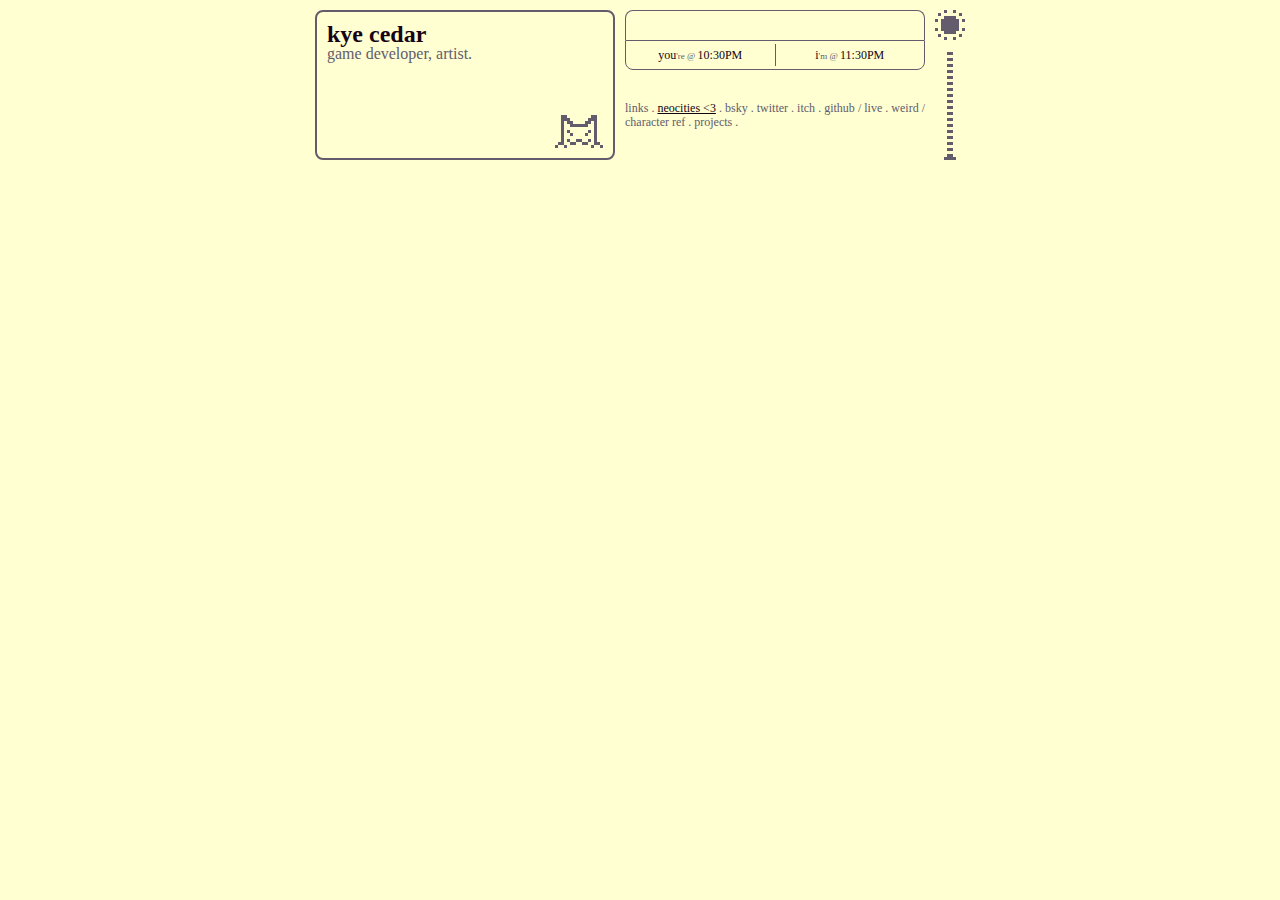
==== index.html @ e7b0b973 "updating datapoints" ====
<!DOCTYPE html>
<html theme="">
    <head>
        <meta charset="UTF-8" />
        <meta name="viewport" content="width=device-width, initial-scale=1" />

        <meta name="robots" content="noai, noimageai, fuckai, index, nofollow, noarchive" />
    
        <!-- SEO -->
        <meta name="description" content="game developer and artist." />
        <meta property="og:type" content="website" />
        <meta property="og:url" content="https://kyedog.neocities.org" />
        <meta property="og:locale" content="en_US" />
        <meta property="og:site_name" content="kye" />
        <meta property="og:title" content="kye" />
        <meta property="og:description" content="game developer and artist." />
        
        <meta name="twitter:card" content="summary_large_image" />
        <meta name="twitter:creator" content="@kyecedar" />
        <meta name="twitter:title" content="kye" />
        <meta name="twitter:image" content="" />
        <meta name="twitter:image:alt" content="" />

        <!-- CSS -->
        <link href="/css/reset.css" rel="stylesheet" type="text/css" media="all" />
        <link href="/css/fonts.css" rel="stylesheet" type="text/css" media="all" />
        <link href="/css/global.css" rel="stylesheet" type="text/css" media="all" />

        <!-- SCRIPTS -->
        <script src="/js/lightswitch.js" defer></script>
    </head>
    <body>
        <main class="container">
            <div class="content">
                <div class="opener">
                    <article class="idcard">
                        <h1>kye cedar</h1>
                        <h2>game developer, artist.</h2>
                        <div class="buddy icon"></div>
                    </article>
                    <div class="flex-row">
                        <article class="datapoints">
                            <div class="event">
                                <div class="text"></div>
                            </div>
                            <div class="timezone">
                                <div class="yourtime">
                                    <div class="text"><span class="who">you</span>'re @ <span class="time">10:30PM</span></div>
                                </div>
                                <div class="separator"></div>
                                <div class="mytime">
                                    <div class="text"><span class="who">i</span>'m @ <span class="time">11:30PM</span></div>
                                </div>
                            </div>
                            <div class="fastlinks">
                                <div class="text">
                                    links . <a target="_blank" href="https://neocities.org/">neocities &lt;3</a> . bsky . twitter . itch . github / live . weird / character ref . projects . 
                                </div>
                            </div>
                        </article>
                        <article class="lightswitch">
                            <div class="indicator animsprite icon" style="--frame: 1; animation-name: none;"></div>
                            <div id="pullchain" state="none">
                                <div class="pullchainimage icon" style="animation-name: pullchain-recoil-1;" title="Change theme"></div>
                            </div>
                        </article>
                    </div>
                </div>
                <article class="projects"></article>
            </div>
        </main>
    </body>
</html>
---- css/fonts.css ----
@import url('/assets/fonts/GeistMono.css');
---- css/global.css ----
:root {
    --col-bumblebit-dark   : #272946;
    --col-bumblebit-accent : #EDA031;
    --col-bumblebit-light  : #E7FFEE;

    --col-titanstone-dark  : #150413;
    --col-titanstone-mid   : #635C6D;
    --col-titanstone-light : #FFFFD1;

    --primary   : var(--col-titanstone-mid);
    --secondary : var(--col-titanstone-mid);
    --mid       : var(--col-titanstone-mid);

    --margins : 10px;
    --corners : 8px;
}

:root[theme="light"] {
    --primary   : var(--col-titanstone-light);
    --secondary : var(--col-titanstone-dark);
    --mid       : var(--col-titanstone-mid);
}

:root[theme="dark"] {
    --primary   : var(--col-titanstone-dark);
    --secondary : var(--col-titanstone-light);
    --mid       : var(--col-titanstone-mid);
}

:root[held] {
    cursor : grabbing;

    /* https://stackoverflow.com/a/10810170 */
    -webkit-user-select : none;  
    -moz-user-select    : none;    
    -ms-user-select     : none;      
    user-select         : none;
}

html, body {
    display : relative;

    overflow-x : hidden;

    width      : 100vw;
    min-width  : 170px;
    min-height : 100vh;

    color      : var(--secondary);
    background : var(--primary);

    transition-property : background color;
    transition-duration : 0.25s;

    font-family : GeistMono;
    font-size   : 16px;
}

.container {
    display : flex;
    justify-content : center;

    width      : 100vw;
    min-width  : 170px;
    min-height : 100vh;
}

a {
    color : var(--secondary);
}

.icon, img {
    /* https://stackoverflow.com/a/14068216 */
    image-rendering        : optimizeSpeed;             /* STOP SMOOTHING, GIVE ME SPEED  */
    image-rendering        : -moz-crisp-edges;          /* Firefox                        */
    image-rendering        : -o-crisp-edges;            /* Opera                          */
    image-rendering        : -webkit-optimize-contrast; /* Chrome (and eventually Safari) */
    image-rendering        : pixelated;                 /* Universal support since 2021   */
    image-rendering        : optimize-contrast;         /* CSS3 Proposed                  */
    -ms-interpolation-mode : nearest-neighbor;          /* IE8+                           */
}

.icon {
    --icon        : url();
    --icon-size   : 100%;
    --icon-repeat : no-repeat;
    --width       : 10px;
    --height      : 10px;
    --position    : 0px 0px;

    -webkit-mask-image     : var(--icon);
    mask-image             : var(--icon);
    -webkit-mask-size      : var(--icon-size);
    mask-size              : var(--icon-size);
    -webkit-mask-repeat    : var(--icon-repeat);
    mask-repeat            : var(--icon-repeat);
    -webkite-mask-position : var(--position);
    mask-position          : var(--position);

    user-drag: none;
    -webkit-user-drag: none;
    
    width  : var(--width);
    height : var(--height);
    
    background-color : currentColor;
}

.animsprite {
    --spritesheet : url();
    --frame  : 1; /* current frame */
    --width  : 10px;
    --height : 10px;

    position : relative;
    overflow : hidden;

    --icon      : var(--spritesheet);
    --icon-size : auto 100%;
    --position  : calc(var(--width) * (var(--frame) - 1) * -1) 0px;

    background-color : currentColor;
}

.content {
    position       : relative;
    display        : flex;
    flex-direction : column;
    gap            : var(--margins);

    width      : calc(100vw - (var(--margins) * 2));
    min-width  : 150px;
    max-width  : 650px;
    min-height : calc(100vh - (var(--margins) * 2));
    
    padding : var(--margins);
}

.opener {
    position : relative;
    display  : flex;
    flex-direction : row;
    gap            : var(--margins);

    height : 150px;
}

.flex-row {
    display : flex;
    flex-direction : row;
    gap            : var(--margins);
    flex-grow : 1;
}

article.idcard {
    position : relative;

    min-width : 300px;
    height    : 100%;

    padding : var(--margins);

    box-sizing : border-box;
    border : 2px solid var(--mid);

    border-radius : var(--corners);
}

article.idcard h1 {
    font-size : 24px;
    font-weight : 900;
}

article.idcard h2 {
    color : var(--mid);
}

article.idcard .buddy {
    position : absolute;

    right  : var(--margins);
    bottom : var(--margins);

    --image : url(/assets/images/cat.png);
    --image-scale : 3;

    width  : calc(16px * var(--image-scale));
    height : calc(11px * var(--image-scale));
    -webkit-mask-size : 100%;
    mask-size         : 100%;

    -webkit-mask-image : var(--image);
    mask-image         : var(--image);
    background         : var(--mid);
}

article.datapoints {
    display        : flex;
    flex-direction : column;
    flex-grow      : 1;
    height         : 100%;
}

article.datapoints .timezone {
    display    : flex;
    position   : relative;
    box-sizing : border-box;
    text-wrap  : nowrap;
    
    align-items     : center;
    justify-content : center;

    width      : 100%;
    min-height : 30px;

    border : 1px solid var(--mid);
    border-radius : 0px 0px var(--corners) var(--corners);
    color  : var(--mid);

    font-size : 9px;
}

article.datapoints .timezone .separator {
    width : 1px;
    background : var(--mid);
    height : 80%;
}

article.datapoints .timezone .who,
article.datapoints .timezone .time {
    color : var(--secondary);
    font-size : 12px;
}

article.datapoints .timezone .yourtime,
article.datapoints .timezone .mytime {
    display   : flex;
    width : 50%;

    align-items     : center;
    justify-content : center;
}


article.datapoints .fastlinks {
    display : flex;
    flex-grow : 1;
    align-items: center;

    width : 100%;
    font-size : 12px;

    color : var(--mid);
}

article.datapoints .fastlinks {
    text-align  : justify;
    line-height : 14px;
}

article.datapoints .event {
    display    : flex;
    width      : 100%;
    height     : 30px;
    box-sizing : border-box;
    border : 1px solid var(--mid);
    border-bottom : none;
    border-radius : var(--corners) var(--corners) 0px 0px;
}

article.projects {
    width  : 100%;
    height : 300px;
}

article.lightswitch {
    position : relative;
    display  : flex;
    
    flex-direction : column;
    gap : var(--margins);

    width  : calc(var(--margins) * 3);
    height : 100%;
}

article.lightswitch .indicator {
    color : var(--mid);

    --spritesheet : url(/assets/images/lightdark.png);
    --width  : 30px;
    --height : 30px;

    animation-duration : 0.5s;
    animation-direction : normal;
    animation-iteration-count : 1;
}

article.lightswitch .indicator[theme="light"] {
    --frame : 1;
    animation-name : dark-to-light;
}

article.lightswitch .indicator[theme="dark"] {
    --frame : 10;
    animation-name : light-to-dark;
}

@keyframes light-to-dark {
    0%  { --frame : 1; }
    10% { --frame : 2; }
    20% { --frame : 3; }
    30% { --frame : 4; }
    40% { --frame : 5; }
    50% { --frame : 6; }
    60% { --frame : 7; }
    70% { --frame : 8; }
    80% { --frame : 9; }
    90% { --frame : 10; }
}

@keyframes dark-to-light {
    0%  { --frame : 10; }
    10% { --frame : 9; }
    20% { --frame : 8; }
    30% { --frame : 7; }
    40% { --frame : 6; }
    50% { --frame : 5; }
    60% { --frame : 4; }
    70% { --frame : 3; }
    80% { --frame : 2; }
    90% { --frame : 1; }
}

#pullchain {
    position : relative;
    width : 100%;
    height : 110px;
}

#pullchain .pullchainimage {
    --width  : 100%;
    --height : calc(100% + var(--margins));

    cursor : grab;

    color : var(--mid);

    --pullchain-y : calc(-1 * var(--margins));

    --icon     : url(/assets/images/pullchain.png);
    --position : 0px var(--pullchain-y);

    animation-duration : 0.4s;
    animation-direction : normal;
    animation-iteration-count : 1;
}

#pullchain .pullchainimage[held] {
    cursor : grabbing;
    --pullchain-y : 0px;
}

/* there's two of these so it's easier to restart the animation. */
@keyframes pullchain-recoil-1 {
    0% { --pullchain-y : calc(var(--margins) * -0.5); }
    50% { --pullchain-y : calc(var(--margins) * -1.75); }
    75% { --pullchain-y : calc(var(--margins) * -0.9); }
    100% { --pullchain-y : calc(var(--margins) * -1); }
}

@keyframes pullchain-recoil-2 {
    0% { --pullchain-y : calc(var(--margins) * -0.5); }
    50% { --pullchain-y : calc(var(--margins) * -1.75); }
    75% { --pullchain-y : calc(var(--margins) * -0.9); }
    100% { --pullchain-y : calc(var(--margins) * -1); }
}



@media screen and (max-width: 680px) {
    .opener {
        flex-wrap : wrap;
    }

    article.idcard {
        min-width : 150px;
        flex-basis : 100vw;
        flex-grow  : 1;
    }
}

@media screen and (max-width: 360px) {
    article.datapoints .timezone {
        flex-direction : column;
    }

    article.datapoints .timezone .separator {
        width : 80%;
        height : 1px;
    }

    article.datapoints .yourtime,
    article.datapoints .mytime {
        width : 100%;
        height : 30px;
    }
}
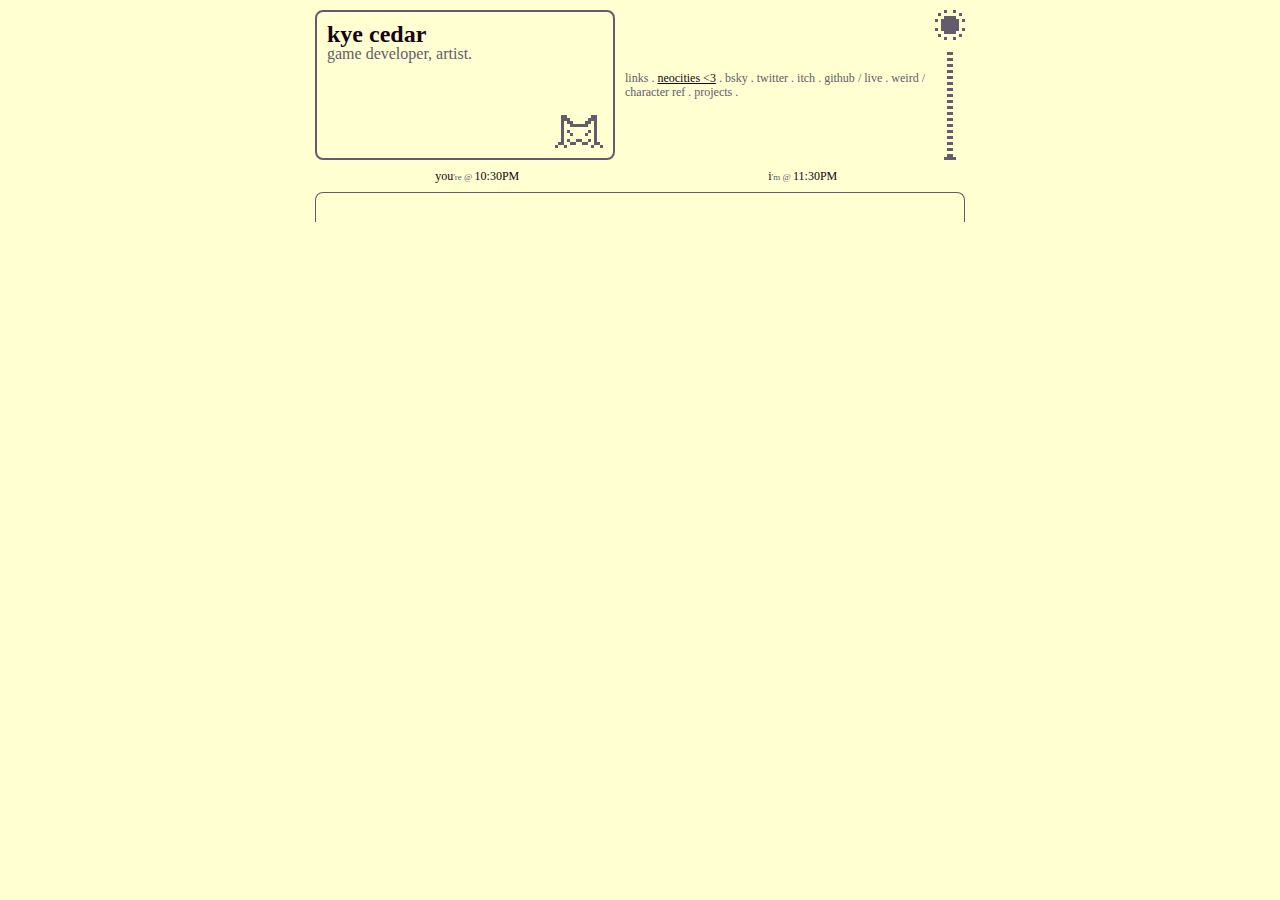
==== commit 8b1c1e4d: "reformat timezone and opener" ====
--- a/index.html
+++ b/index.html
@@ -39,23 +39,9 @@
                         <div class="buddy icon"></div>
                     </article>
                     <div class="flex-row">
-                        <article class="datapoints">
-                            <div class="event">
-                                <div class="text"></div>
-                            </div>
-                            <div class="timezone">
-                                <div class="yourtime">
-                                    <div class="text"><span class="who">you</span>'re @ <span class="time">10:30PM</span></div>
-                                </div>
-                                <div class="separator"></div>
-                                <div class="mytime">
-                                    <div class="text"><span class="who">i</span>'m @ <span class="time">11:30PM</span></div>
-                                </div>
-                            </div>
-                            <div class="fastlinks">
-                                <div class="text">
-                                    links . <a target="_blank" href="https://neocities.org/">neocities &lt;3</a> . bsky . twitter . itch . github / live . weird / character ref . projects . 
-                                </div>
+                        <article class="fastlinks">
+                            <div class="text">
+                                links . <a target="_blank" href="https://neocities.org/">neocities &lt;3</a> . bsky . twitter . itch . github / live . weird / character ref . projects . 
                             </div>
                         </article>
                         <article class="lightswitch">
@@ -66,6 +52,20 @@
                         </article>
                     </div>
                 </div>
+                <div class="datapoints">
+                    <article class="timezone">
+                        <div class="yourtime">
+                            <div class="text"><span class="who">you</span>'re @ <span class="time">10:30PM</span></div>
+                        </div>
+                        <div class="separator"></div>
+                        <div class="mytime">
+                            <div class="text"><span class="who">i</span>'m @ <span class="time">11:30PM</span></div>
+                        </div>
+                    </article>
+                    <article class="event">
+                        <div class="text"></div>
+                    </article>
+                </div>
                 <article class="projects"></article>
             </div>
         </main>
--- a/css/global.css
+++ b/css/global.css
@@ -97,8 +97,8 @@
     -webkite-mask-position : var(--position);
     mask-position          : var(--position);
 
-    user-drag: none;
-    -webkit-user-drag: none;
+    user-drag         : none;
+    -webkit-user-drag : none;
     
     width  : var(--width);
     height : var(--height);
@@ -142,7 +142,7 @@
     flex-direction : row;
     gap            : var(--margins);
 
-    height : 150px;
+    min-height : 150px;
 }
 
 .flex-row {
@@ -156,7 +156,7 @@
     position : relative;
 
     min-width : 300px;
-    height    : 100%;
+    height    : 150px;
 
     padding : var(--margins);
 
@@ -194,46 +194,52 @@
     background         : var(--mid);
 }
 
-article.datapoints {
-    display        : flex;
-    flex-direction : column;
-    flex-grow      : 1;
-    height         : 100%;
-}
-
-article.datapoints .timezone {
+article.fastlinks {
+    display         : flex;
+    flex-grow       : 1;
+
+    align-items     : center;
+    justify-content : center;
+
+    text-align  : justify;
+
+    height          : 100%;
+    color : var(--mid);
+    line-height : 14px;
+    font-size   : 12px;
+}
+
+.datapoints .timezone {
     display    : flex;
     position   : relative;
     box-sizing : border-box;
     text-wrap  : nowrap;
     
-    align-items     : center;
+    align-items     : flex-start;
     justify-content : center;
 
     width      : 100%;
-    min-height : 30px;
-
-    border : 1px solid var(--mid);
-    border-radius : 0px 0px var(--corners) var(--corners);
+    min-height : 22px;
+
     color  : var(--mid);
 
     font-size : 9px;
 }
 
-article.datapoints .timezone .separator {
+.datapoints .timezone .separator {
     width : 1px;
     background : var(--mid);
     height : 80%;
 }
 
-article.datapoints .timezone .who,
-article.datapoints .timezone .time {
+.datapoints .timezone .who,
+.datapoints .timezone .time {
     color : var(--secondary);
     font-size : 12px;
 }
 
-article.datapoints .timezone .yourtime,
-article.datapoints .timezone .mytime {
+.datapoints .timezone .yourtime,
+.datapoints .timezone .mytime {
     display   : flex;
     width : 50%;
 
@@ -242,23 +248,9 @@
 }
 
 
-article.datapoints .fastlinks {
-    display : flex;
-    flex-grow : 1;
-    align-items: center;
-
-    width : 100%;
-    font-size : 12px;
-
-    color : var(--mid);
-}
-
-article.datapoints .fastlinks {
-    text-align  : justify;
-    line-height : 14px;
-}
-
-article.datapoints .event {
+
+
+.datapoints .event {
     display    : flex;
     width      : 100%;
     height     : 30px;
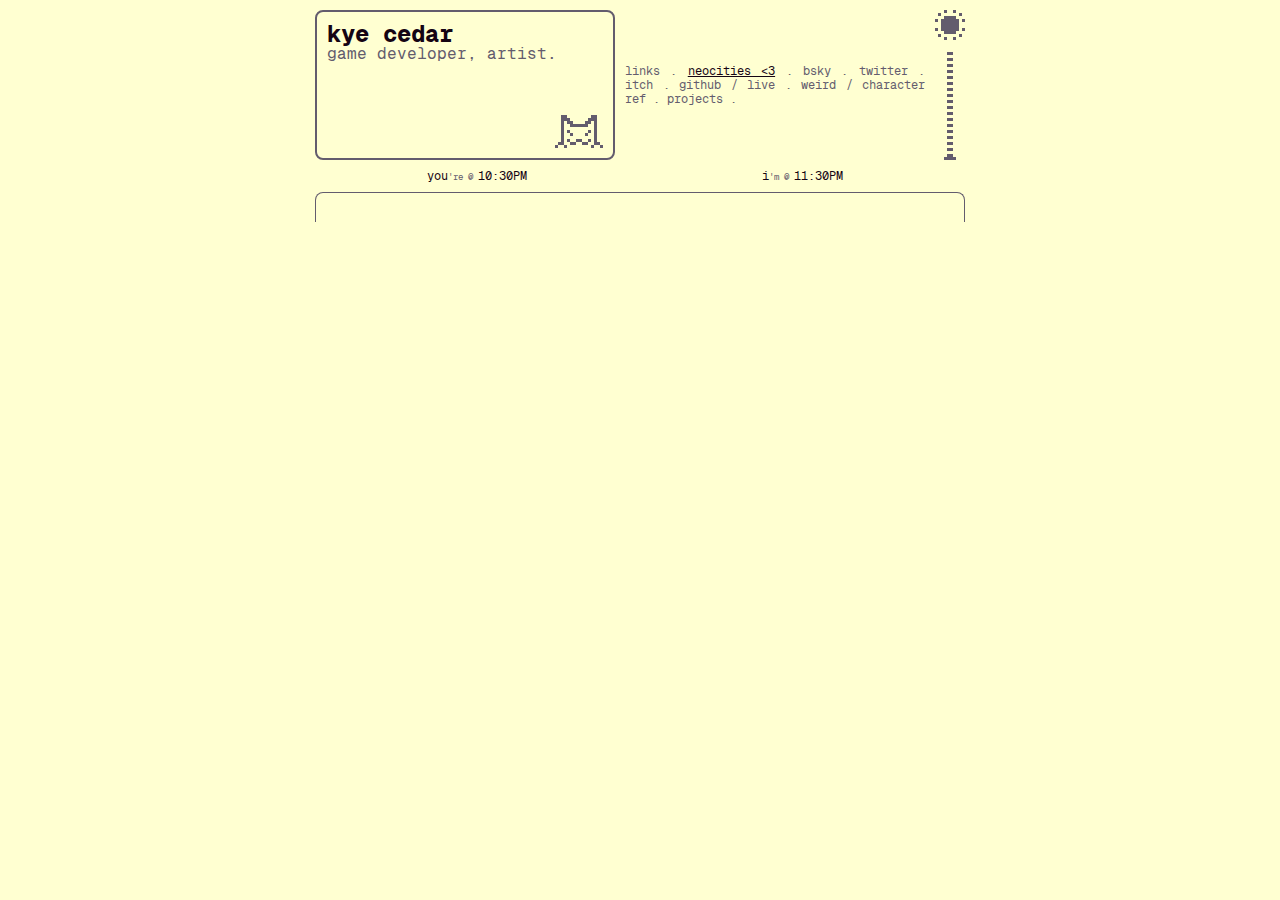
==== commit b6360e19: "fixed most linting problems." ====
--- a/index.html
+++ b/index.html
@@ -1,30 +1,33 @@
 <!DOCTYPE html>
-<html theme="">
+<html lang="en">
     <head>
-        <meta charset="UTF-8" />
-        <meta name="viewport" content="width=device-width, initial-scale=1" />
+        <meta charset="UTF-8">
+        <meta name="viewport" content="width=device-width, initial-scale=1">
 
-        <meta name="robots" content="noai, noimageai, fuckai, index, nofollow, noarchive" />
+        <meta name="robots" content="noai, noimageai, fuckai, index, nofollow, noarchive">
+
+        <title>kye.dog</title>
     
         <!-- SEO -->
-        <meta name="description" content="game developer and artist." />
-        <meta property="og:type" content="website" />
-        <meta property="og:url" content="https://kyedog.neocities.org" />
-        <meta property="og:locale" content="en_US" />
-        <meta property="og:site_name" content="kye" />
-        <meta property="og:title" content="kye" />
-        <meta property="og:description" content="game developer and artist." />
+        <meta name="description" content="game developer and artist.">
+        <meta property="og:type" content="website">
+        <meta property="og:url" content="https://kyedog.neocities.org">
+        <meta property="og:locale" content="en_US">
+        <meta property="og:site_name" content="kye">
+        <meta property="og:title" content="kye">
+        <meta property="og:description" content="game developer and artist.">
         
-        <meta name="twitter:card" content="summary_large_image" />
-        <meta name="twitter:creator" content="@kyecedar" />
-        <meta name="twitter:title" content="kye" />
-        <meta name="twitter:image" content="" />
-        <meta name="twitter:image:alt" content="" />
+        <meta name="twitter:card" content="summary_large_image">
+        <meta name="twitter:creator" content="@kyecedar">
+        <meta name="twitter:title" content="kye">
+        <meta name="twitter:image" content="">
+        <meta name="twitter:image:alt" content="">
 
         <!-- CSS -->
-        <link href="/css/reset.css" rel="stylesheet" type="text/css" media="all" />
-        <link href="/css/fonts.css" rel="stylesheet" type="text/css" media="all" />
-        <link href="/css/global.css" rel="stylesheet" type="text/css" media="all" />
+        <link href="/css/reset.css" rel="stylesheet" type="text/css" media="all">
+        <link href="/css/fonts.css" rel="stylesheet" type="text/css" media="all">
+        <link href="/css/global.css" rel="stylesheet" type="text/css" media="all">
+        <link href="/css/index.css" rel="stylesheet" type="text/css" media="all">
 
         <!-- SCRIPTS -->
         <script src="/js/lightswitch.js" defer></script>
@@ -33,27 +36,27 @@
         <main class="container">
             <div class="content">
                 <div class="opener">
-                    <article class="idcard">
+                    <div class="idcard">
                         <h1>kye cedar</h1>
                         <h2>game developer, artist.</h2>
                         <div class="buddy icon"></div>
-                    </article>
+                    </div>
                     <div class="flex-row">
-                        <article class="fastlinks">
+                        <div class="fastlinks">
                             <div class="text">
                                 links . <a target="_blank" href="https://neocities.org/">neocities &lt;3</a> . bsky . twitter . itch . github / live . weird / character ref . projects . 
                             </div>
-                        </article>
-                        <article class="lightswitch">
+                        </div>
+                        <div class="lightswitch">
                             <div class="indicator animsprite icon" style="--frame: 1; animation-name: none;"></div>
-                            <div id="pullchain" state="none">
+                            <div id="pullchain">
                                 <div class="pullchainimage icon" style="animation-name: pullchain-recoil-1;" title="Change theme"></div>
                             </div>
-                        </article>
+                        </div>
                     </div>
                 </div>
                 <div class="datapoints">
-                    <article class="timezone">
+                    <div class="timezone">
                         <div class="yourtime">
                             <div class="text"><span class="who">you</span>'re @ <span class="time">10:30PM</span></div>
                         </div>
@@ -61,12 +64,12 @@
                         <div class="mytime">
                             <div class="text"><span class="who">i</span>'m @ <span class="time">11:30PM</span></div>
                         </div>
-                    </article>
-                    <article class="event">
+                    </div>
+                    <div class="event">
                         <div class="text"></div>
-                    </article>
+                    </div>
                 </div>
-                <article class="projects"></article>
+                <div class="projects"></div>
             </div>
         </main>
     </body>
--- a/css/fonts.css
+++ b/css/fonts.css
@@ -1 +1,2 @@
-@import url('/assets/fonts/GeistMono.css');+@import url('/assets/fonts/GeistMono.css');
+@import url('/assets/fonts/NerdFontsSymbols.css');--- a/css/global.css
+++ b/css/global.css
@@ -54,6 +54,10 @@
 
     font-family : GeistMono;
     font-size   : 16px;
+}
+
+.nerd {
+    font-family: NerdFontsSymbolsMono;
 }
 
 .container {
@@ -136,6 +140,12 @@
     padding : var(--margins);
 }
 
+.content > .separator {
+    width : 100%;
+    height : 1px;
+    background : var(--mid);
+}
+
 .opener {
     position : relative;
     display  : flex;
@@ -152,120 +162,7 @@
     flex-grow : 1;
 }
 
-article.idcard {
-    position : relative;
-
-    min-width : 300px;
-    height    : 150px;
-
-    padding : var(--margins);
-
-    box-sizing : border-box;
-    border : 2px solid var(--mid);
-
-    border-radius : var(--corners);
-}
-
-article.idcard h1 {
-    font-size : 24px;
-    font-weight : 900;
-}
-
-article.idcard h2 {
-    color : var(--mid);
-}
-
-article.idcard .buddy {
-    position : absolute;
-
-    right  : var(--margins);
-    bottom : var(--margins);
-
-    --image : url(/assets/images/cat.png);
-    --image-scale : 3;
-
-    width  : calc(16px * var(--image-scale));
-    height : calc(11px * var(--image-scale));
-    -webkit-mask-size : 100%;
-    mask-size         : 100%;
-
-    -webkit-mask-image : var(--image);
-    mask-image         : var(--image);
-    background         : var(--mid);
-}
-
-article.fastlinks {
-    display         : flex;
-    flex-grow       : 1;
-
-    align-items     : center;
-    justify-content : center;
-
-    text-align  : justify;
-
-    height          : 100%;
-    color : var(--mid);
-    line-height : 14px;
-    font-size   : 12px;
-}
-
-.datapoints .timezone {
-    display    : flex;
-    position   : relative;
-    box-sizing : border-box;
-    text-wrap  : nowrap;
-    
-    align-items     : flex-start;
-    justify-content : center;
-
-    width      : 100%;
-    min-height : 22px;
-
-    color  : var(--mid);
-
-    font-size : 9px;
-}
-
-.datapoints .timezone .separator {
-    width : 1px;
-    background : var(--mid);
-    height : 80%;
-}
-
-.datapoints .timezone .who,
-.datapoints .timezone .time {
-    color : var(--secondary);
-    font-size : 12px;
-}
-
-.datapoints .timezone .yourtime,
-.datapoints .timezone .mytime {
-    display   : flex;
-    width : 50%;
-
-    align-items     : center;
-    justify-content : center;
-}
-
-
-
-
-.datapoints .event {
-    display    : flex;
-    width      : 100%;
-    height     : 30px;
-    box-sizing : border-box;
-    border : 1px solid var(--mid);
-    border-bottom : none;
-    border-radius : var(--corners) var(--corners) 0px 0px;
-}
-
-article.projects {
-    width  : 100%;
-    height : 300px;
-}
-
-article.lightswitch {
+.lightswitch {
     position : relative;
     display  : flex;
     
@@ -276,7 +173,7 @@
     height : 100%;
 }
 
-article.lightswitch .indicator {
+.lightswitch .indicator {
     color : var(--mid);
 
     --spritesheet : url(/assets/images/lightdark.png);
@@ -288,12 +185,12 @@
     animation-iteration-count : 1;
 }
 
-article.lightswitch .indicator[theme="light"] {
+.lightswitch .indicator[theme="light"] {
     --frame : 1;
     animation-name : dark-to-light;
 }
 
-article.lightswitch .indicator[theme="dark"] {
+.lightswitch .indicator[theme="dark"] {
     --frame : 10;
     animation-name : light-to-dark;
 }
@@ -366,35 +263,4 @@
     50% { --pullchain-y : calc(var(--margins) * -1.75); }
     75% { --pullchain-y : calc(var(--margins) * -0.9); }
     100% { --pullchain-y : calc(var(--margins) * -1); }
-}
-
-
-
-@media screen and (max-width: 680px) {
-    .opener {
-        flex-wrap : wrap;
-    }
-
-    article.idcard {
-        min-width : 150px;
-        flex-basis : 100vw;
-        flex-grow  : 1;
-    }
-}
-
-@media screen and (max-width: 360px) {
-    article.datapoints .timezone {
-        flex-direction : column;
-    }
-
-    article.datapoints .timezone .separator {
-        width : 80%;
-        height : 1px;
-    }
-
-    article.datapoints .yourtime,
-    article.datapoints .mytime {
-        width : 100%;
-        height : 30px;
-    }
 }--- a/css/index.css
+++ b/css/index.css
@@ -0,0 +1,141 @@
+.idcard {
+    position : relative;
+
+    min-width : 300px;
+    height    : 150px;
+
+    padding : var(--margins);
+
+    box-sizing : border-box;
+    border : 2px solid var(--mid);
+
+    border-radius : var(--corners);
+}
+
+.idcard h1 {
+    font-size : 24px;
+    font-weight : 900;
+}
+
+.idcard h2 {
+    color : var(--mid);
+}
+
+.idcard .buddy {
+    position : absolute;
+
+    right  : var(--margins);
+    bottom : var(--margins);
+
+    --image : url(/assets/images/cat.png);
+    --image-scale : 3;
+
+    width  : calc(16px * var(--image-scale));
+    height : calc(11px * var(--image-scale));
+    -webkit-mask-size : 100%;
+    mask-size         : 100%;
+
+    -webkit-mask-image : var(--image);
+    mask-image         : var(--image);
+    background         : var(--mid);
+}
+
+.fastlinks {
+    display         : flex;
+    flex-grow       : 1;
+
+    align-items     : center;
+    justify-content : center;
+
+    text-align  : justify;
+
+    height          : 100%;
+    color : var(--mid);
+    line-height : 14px;
+    font-size   : 12px;
+}
+
+.datapoints .timezone {
+    display    : flex;
+    position   : relative;
+    box-sizing : border-box;
+    text-wrap  : nowrap;
+    
+    align-items     : flex-start;
+    justify-content : center;
+
+    width      : 100%;
+    min-height : 22px;
+
+    color  : var(--mid);
+
+    font-size : 9px;
+}
+
+.datapoints .timezone .separator {
+    width : 1px;
+    background : var(--mid);
+    height : 80%;
+}
+
+.datapoints .timezone .who,
+.datapoints .timezone .time {
+    color : var(--secondary);
+    font-size : 12px;
+}
+
+.datapoints .timezone .yourtime,
+.datapoints .timezone .mytime {
+    display   : flex;
+    width : 50%;
+
+    align-items     : center;
+    justify-content : center;
+}
+
+
+
+
+.datapoints .event {
+    display    : flex;
+    width      : 100%;
+    height     : 30px;
+    box-sizing : border-box;
+    border : 1px solid var(--mid);
+    border-bottom : none;
+    border-radius : var(--corners) var(--corners) 0px 0px;
+}
+
+.projects {
+    width  : 100%;
+    height : 300px;
+}
+
+@media screen and (max-width: 680px) {
+    .opener {
+        flex-wrap : wrap;
+    }
+
+    .idcard {
+        min-width : 150px;
+        flex-basis : 100vw;
+        flex-grow  : 1;
+    }
+}
+
+@media screen and (max-width: 360px) {
+    .datapoints .timezone {
+        flex-direction : column;
+    }
+
+    .datapoints .timezone .separator {
+        width : 80%;
+        height : 1px;
+    }
+
+    .datapoints .yourtime,
+    .datapoints .mytime {
+        width : 100%;
+        height : 30px;
+    }
+}